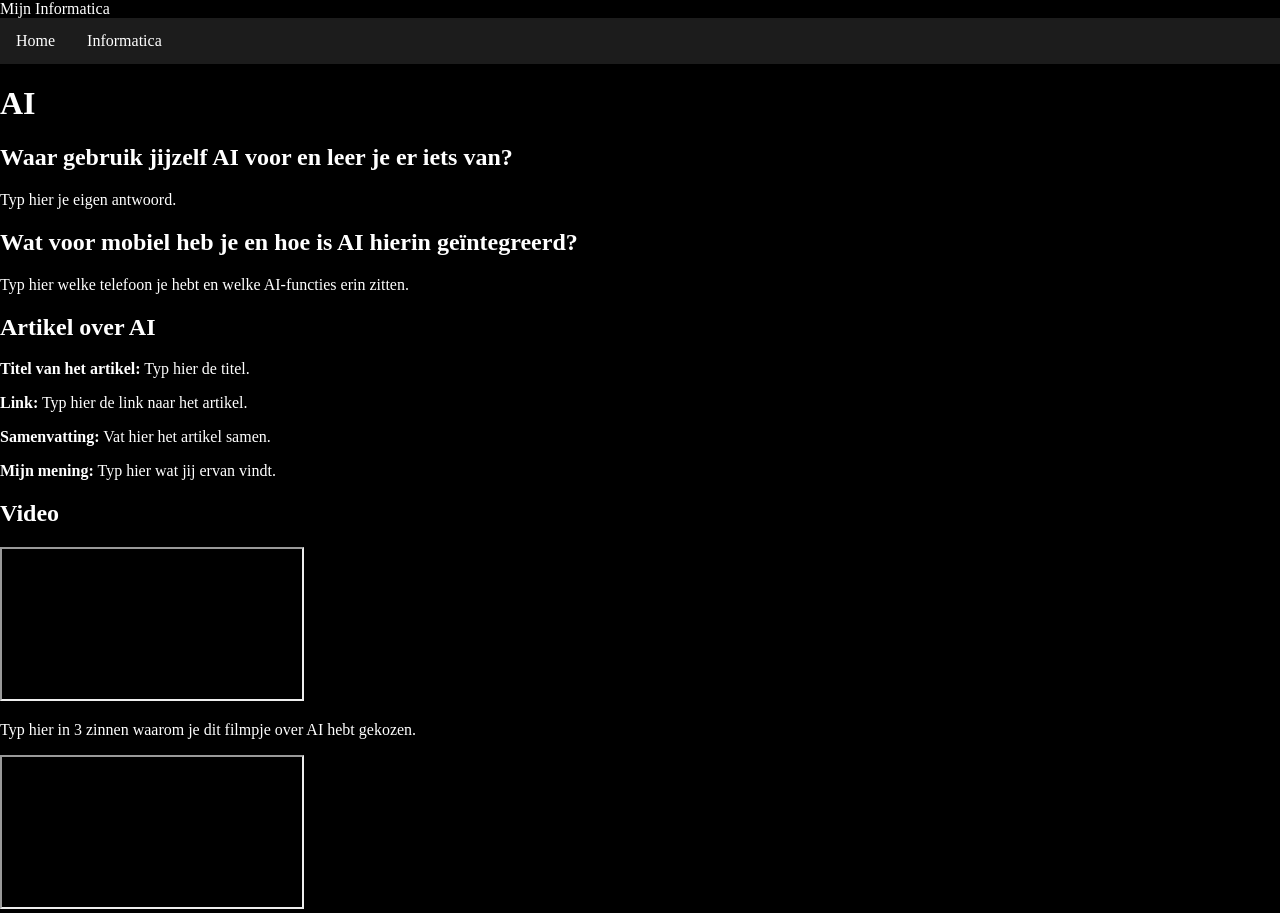
==== ai.html @ f52f0b6c "commentaar ai" ====
<!DOCTYPE html> <!-- Geeft aan dat dit een HTML5-document is -->
<html lang="nl"> <!-- Begin van de pagina; de taal is Nederlands -->
    <head>
        <meta charset="utf-8"> <!-- Zorgt dat speciale letters goed worden getoond -->
        <title>AI</title> <!-- Tekst in het tabblad -->
        <link rel="stylesheet" type="text/css" href="opmaak.css"> <!-- Koppelt het opmaakbestand -->
    </head>
    <body>

        <!-- Bovenkant van de pagina: logo-tekst en menu (hetzelfde op elke pagina) -->
        <header class="site-header">
            <div class="logo">Mijn Informatica</div>
            <ul>
                <li><a href="index.html">Home</a></li>
                <li class="dropdown">
                    <a href="binairstelsel.html">Informatica</a>
                    <ul class="dropdown-menu">
                        <li><a href="binairstelsel.html">Binair stelsel</a></li>
                        <li><a href="kleurmodellen.html">Kleurmodellen</a></li>
                        <li><a href="compressie.html">Compressie</a></li>
                        <li><a href="ai.html">AI</a></li>
                        <li><a href="ivu.html">IVU</a></li>
                    </ul>
                </li>
            </ul>
        </header>

        <!-- Grote titel van de pagina -->
        <h1 class="page-title">AI</h1>

        <!-- Kaart 1: eigen gebruik van AI -->
        <div class="card">
            <h2>Waar gebruik jijzelf AI voor en leer je er iets van?</h2>
            <p>Typ hier je eigen antwoord.</p>
        </div>

        <!-- Kaart 2: AI in de mobiele telefoon -->
        <div class="card">
            <h2>Wat voor mobiel heb je en hoe is AI hierin geïntegreerd?</h2>
            <p>Typ hier welke telefoon je hebt en welke AI-functies erin zitten.</p>
        </div>

        <!-- Kaart 3: gekozen artikel over AI met samenvatting en mening -->
        <div class="card">
            <h2>Artikel over AI</h2>
            <p><strong>Titel van het artikel:</strong> Typ hier de titel.</p>
            <p><strong>Link:</strong> Typ hier de link naar het artikel.</p>
            <p><strong>Samenvatting:</strong> Vat hier het artikel samen.</p>
            <p><strong>Mijn mening:</strong> Typ hier wat jij ervan vindt.</p>
        </div>

        <!-- Kaart met de YouTube-video -->
        <div class="card">
            <h2>Video</h2>
            <div class="video-wrapper">
                <!-- Youtube video embedded -->
                <iframe src="https://www.youtube.com/embed/gQmhbXmtKig" title="YouTube video" allowfullscreen></iframe>
            </div>
            <p>Typ hier in 3 zinnen waarom je dit filmpje over AI hebt gekozen.</p>
        </div>
         <iframe src="https://www.youtube.com/embed/1oeoosMrJz4" title="YouTube video" allowfullscreen></iframe>
            </div>

    </body>
</html>
---- opmaak.css ----
body {
  margin: 0;
  padding: 0;
  background-color: #000000;
  color: white;
}

ul {
  list-style-type: none;
  margin: 0;
  padding: 0;
  background-color: #1c1c1c;
}

ul::after {
  content: "";
  display: table;
  clear: both;
}

li {
  float: left;
}

li a {
  display: block;
  color: white;
  text-align: center;
  padding: 14px 16px;
  text-decoration: none;
}

/* Kleur van de link verandert bij hoveren */
li a:hover {
  background-color: #00a651;
}

.over-mij {
  background-color: #1c1c1c;
  color: white;
  padding: 16px;
  margin-top: 10px;
}

.over-mij h2,
.over-eafc h2 {
  color: #00a651;
  margin-top: 0;
}

.dropdown {
  position: relative;
}

.dropdown-menu {
  display: none;
  position: absolute;
  background-color: #1c1c1c;
}
  

.dropdown:hover .dropdown-menu {
  display: block;
}

.dropdown-menu li {
  float: none;
}
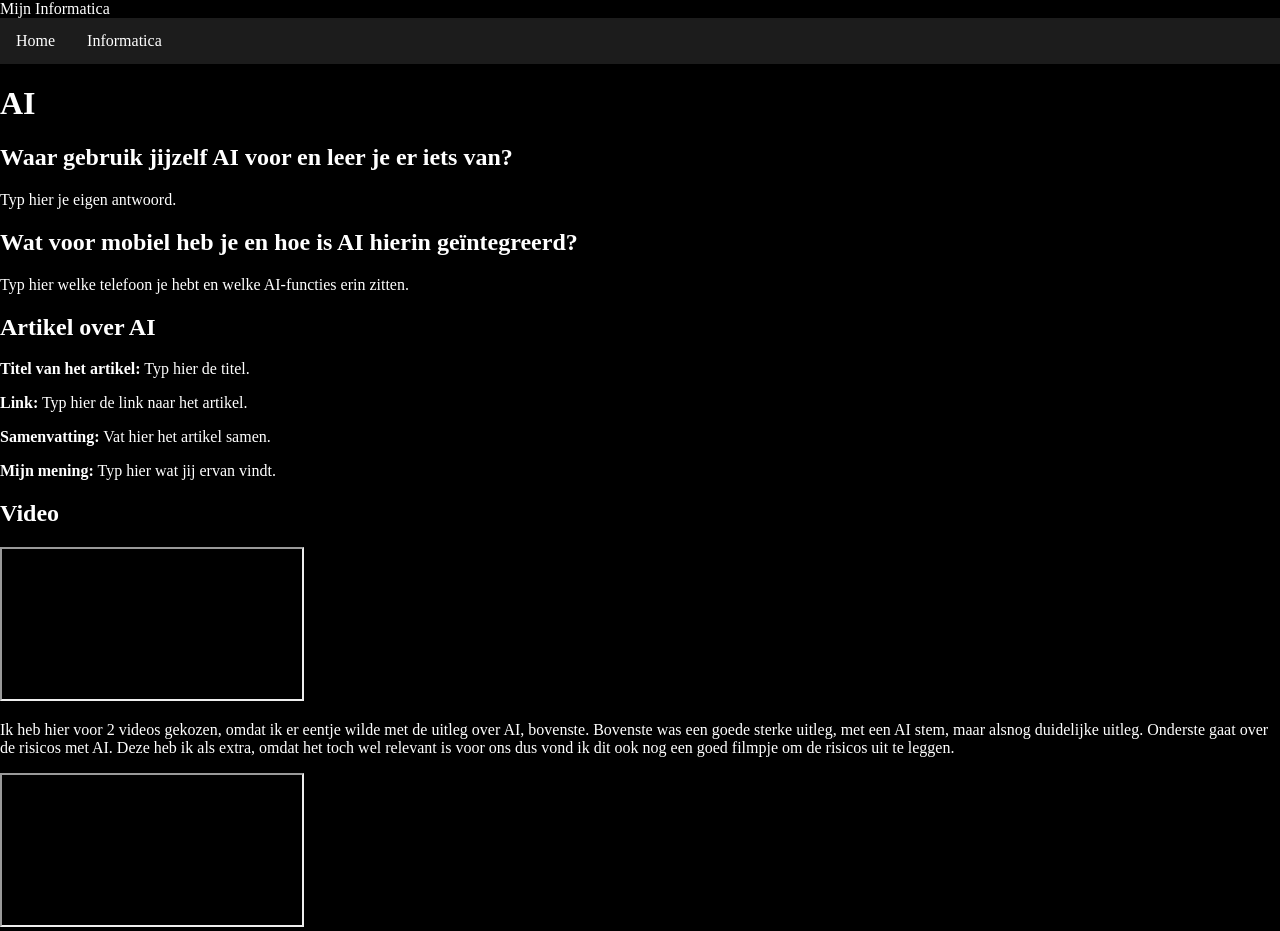
==== commit 29566649: "yt vid tekst" ====
--- a/ai.html
+++ b/ai.html
@@ -57,7 +57,7 @@
                 <!-- Youtube video embedded -->
                 <iframe src="https://www.youtube.com/embed/gQmhbXmtKig" title="YouTube video" allowfullscreen></iframe>
             </div>
-            <p>Typ hier in 3 zinnen waarom je dit filmpje over AI hebt gekozen.</p>
+            <p>Ik heb hier voor 2 videos gekozen, omdat ik er eentje wilde met de uitleg over AI, bovenste. Bovenste was een goede sterke uitleg, met een AI stem, maar alsnog duidelijke uitleg. Onderste gaat over de risicos met AI. Deze heb ik als extra, omdat het toch wel relevant is voor ons dus vond ik dit ook nog een goed filmpje om de risicos uit te leggen.</p>
         </div>
          <iframe src="https://www.youtube.com/embed/1oeoosMrJz4" title="YouTube video" allowfullscreen></iframe>
             </div>
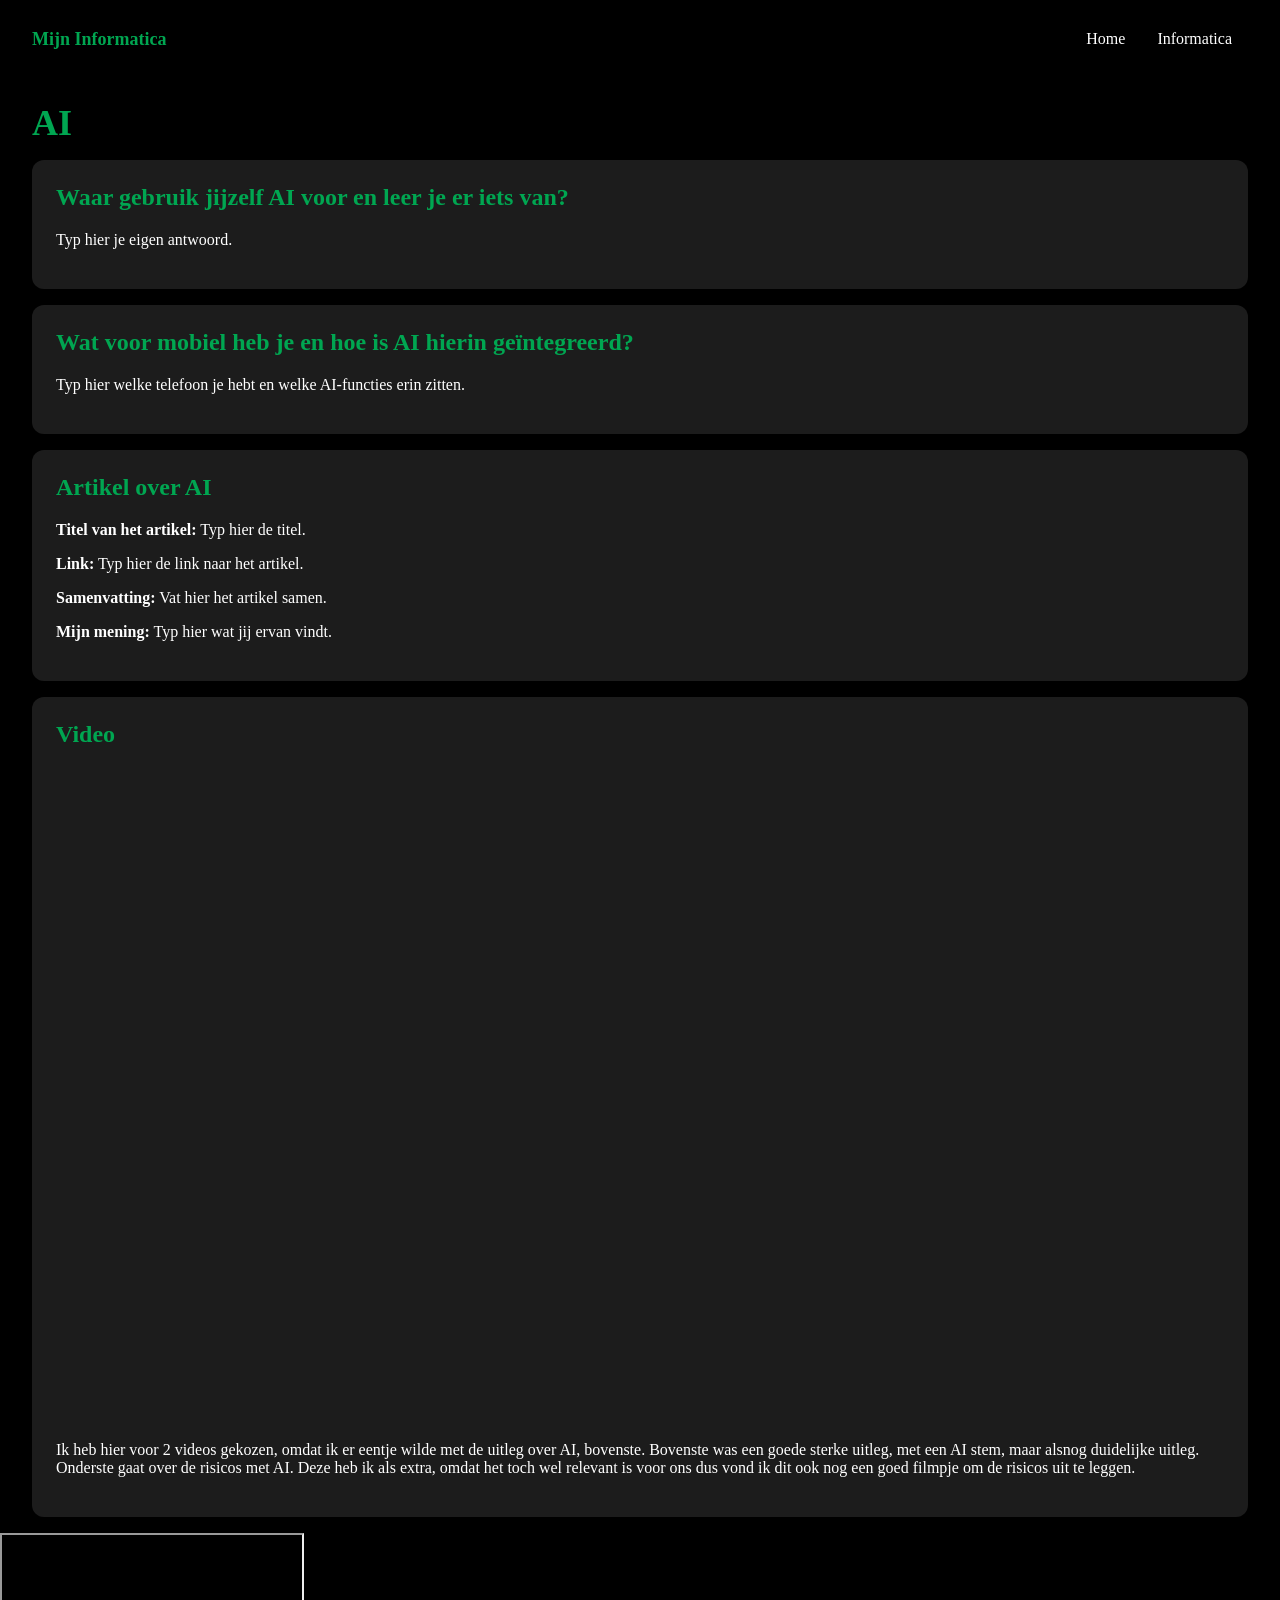
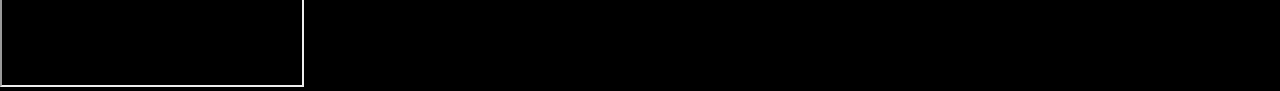
==== commit c324164d: "opmaak" ====
--- a/ai.html
+++ b/ai.html
@@ -4,7 +4,7 @@
     <head>
         <meta charset="utf-8"> <!-- Zorgt dat speciale letters goed worden getoond -->
         <title>AI</title> <!-- Tekst in het tabblad -->
-        <link rel="stylesheet" type="text/css" href="opmaak.css"> <!-- Koppelt het opmaakbestand -->
+        <link rel="stylesheet" type="text/css" href="CSS/opmaak.css"> <!-- Koppelt het opmaakbestand -->
     </head>
     <body>
 
--- a/CSS/opmaak.css
+++ b/CSS/opmaak.css
@@ -0,0 +1,197 @@
+
+/* ==========================================================
+   opmaak.css
+   Dit bestand bepaalt hoe ALLE pagina's van de website eruitzien.
+   Elke HTML-pagina koppelt dit bestand via een <link>-regel.
+   ========================================================== */
+
+
+/* ---------- Algemeen ---------- */
+
+/* De hele pagina: zwarte achtergrond, witte tekst, geen witte rand */
+body {
+  margin: 0;                  /* haalt de standaard witte rand rond de pagina weg */
+  padding: 0;                 /* geen extra ruimte binnen de pagina */
+  background-color: #000000;  /* zwarte achtergrond */
+  color: white;               /* standaard tekstkleur is wit */
+}
+
+/* Afbeeldingen worden nooit breder dan hun vakje en behouden hun verhouding */
+img {
+  max-width: 100%;            /* nooit breder dan de ruimte die er is */
+  height: auto;               /* hoogte past zich aan zodat het plaatje niet uitrekt */
+}
+
+
+/* ---------- Menu ---------- */
+
+/* Alle lijsten (<ul>) zien eruit als een menubalk */
+ul {
+  list-style-type: none;      /* haalt de bolletjes weg */
+  margin: 0;                  /* geen marge */
+  padding: 0;                 /* geen padding */
+  background-color: #1c1c1c;  /* donkergrijze balk */
+}
+
+/* Clearfix: sluit de zwevende (float) menu-items netjes af.
+   Dit gebruiken we i.p.v. overflow:hidden, want dat zou het dropdownmenu afsnijden. */
+ul::after {
+  content: "";                /* maakt een onzichtbaar element na de lijst */
+  display: table;
+  clear: both;                /* zorgt dat de lijst de hoogte van de items krijgt */
+}
+
+/* Elk menu-item staat naast elkaar (links uitgelijnd) */
+li {
+  float: left;
+}
+
+/* De links in het menu */
+li a {
+  display: block;             /* hele vlak is klikbaar, niet alleen de tekst */
+  color: white;               /* witte tekst */
+  text-align: center;         /* tekst in het midden */
+  padding: 14px 16px;         /* 14px boven/onder, 16px links/rechts */
+  text-decoration: none;      /* haalt de onderstreping weg */
+}
+
+/* Als je met de muis over een link gaat, wordt de achtergrond groen */
+li a:hover {
+  background-color: #00a651;
+}
+
+
+/* ---------- Dropdownmenu ---------- */
+
+/* Het menu-item waar het submenu onder hoort; submenu positioneert zich hieraan */
+.dropdown {
+  position: relative;
+}
+
+/* Het submenu: standaard verborgen en zwevend onder het hoofdmenu */
+.dropdown-menu {
+  display: none;              /* niet zichtbaar totdat je erover hovert */
+  position: absolute;         /* ligt over de pagina heen, schuift niets op */
+  background-color: #1c1c1c;
+}
+
+/* Zodra je over het menu-item hovert, wordt het submenu zichtbaar */
+.dropdown:hover .dropdown-menu {
+  display: block;
+}
+
+/* Items in het submenu staan onder elkaar in plaats van naast elkaar */
+.dropdown-menu li {
+  float: none;
+}
+
+
+/* ---------- Header (bovenkant van elke pagina) ---------- */
+
+/* Balk bovenaan met logo-tekst links en het menu rechts */
+.site-header {
+  display: flex;                    /* zet logo en menu naast elkaar */
+  align-items: center;              /* verticaal netjes in het midden */
+  justify-content: space-between;   /* logo links, menu rechts */
+  background-color: #000000;
+  padding: 16px 32px;
+}
+
+/* De tekst "Mijn Informatica" links in de header */
+.site-header .logo {
+  color: #00a651;             /* groen */
+  font-weight: bold;
+  font-size: 18px;
+}
+
+/* Het menu in de header krijgt geen eigen achtergrond (zwart van de header schijnt door) */
+.site-header ul {
+  background-color: transparent;
+}
+
+
+/* ---------- Titels en kaarten ---------- */
+
+/* De grote titel bovenaan elke pagina */
+.page-title {
+  color: #00a651;
+  font-size: 36px;
+  padding: 24px 32px 0;       /* ruimte boven en links/rechts, niets onder */
+  margin: 0;
+}
+
+/* Een kaart: donkergrijs blok met afgeronde hoeken waarin de inhoud staat */
+.card {
+  background-color: #1c1c1c;
+  color: white;
+  border-radius: 12px;        /* afgeronde hoeken */
+  padding: 24px;              /* ruimte binnen de kaart */
+  margin: 16px 32px;          /* ruimte om de kaart heen */
+}
+
+/* De kopjes binnen een kaart zijn groen */
+.card h2 {
+  color: #00a651;
+  margin-top: 0;
+}
+
+/* Een rij waarin twee kaarten naast elkaar staan */
+.card-row {
+  display: flex;              /* kaarten naast elkaar */
+  gap: 16px;                  /* ruimte tussen de kaarten */
+  margin: 16px 32px;
+}
+
+/* Kaarten in een rij delen de breedte gelijk en hebben geen eigen marge meer */
+.card-row .card {
+  flex: 1;
+  margin: 0;
+}
+
+
+/* ---------- Kleine afbeelding naast tekst ---------- */
+
+/* Zet een klein logo links en de tekst rechts ernaast */
+.card-with-icon {
+  display: flex;
+  gap: 16px;
+  align-items: flex-start;    /* alles bovenaan uitlijnen */
+}
+
+/* Het kleine logo: vast formaat van 70 bij 70 pixels */
+.card-with-icon img {
+  width: 70px;
+  height: 70px;
+  object-fit: contain;        /* hele logo blijft zichtbaar, niet uitgerekt */
+  flex-shrink: 0;             /* logo wordt niet kleiner geduwd door de tekst */
+  border-radius: 8px;
+  background-color: white;    /* wit vlak, zodat donkere logo's leesbaar zijn */
+  padding: 4px;
+}
+
+/* De tekst naast het logo gebruikt de rest van de ruimte */
+.card-with-icon .text {
+  flex: 1;
+}
+
+
+/* ---------- YouTube-video ---------- */
+
+/* Vak met een vaste 16:9-verhouding waarin de video netjes past */
+.video-wrapper {
+  position: relative;
+  padding-bottom: 56.25%;     /* 16:9 verhouding (9 gedeeld door 16) */
+  height: 0;
+  overflow: hidden;
+  border-radius: 12px;
+}
+
+/* De video zelf vult het hele vak */
+.video-wrapper iframe {
+  position: absolute;
+  top: 0;
+  left: 0;
+  width: 100%;
+  height: 100%;
+  border: 0;                  /* geen rand rond de video */
+}
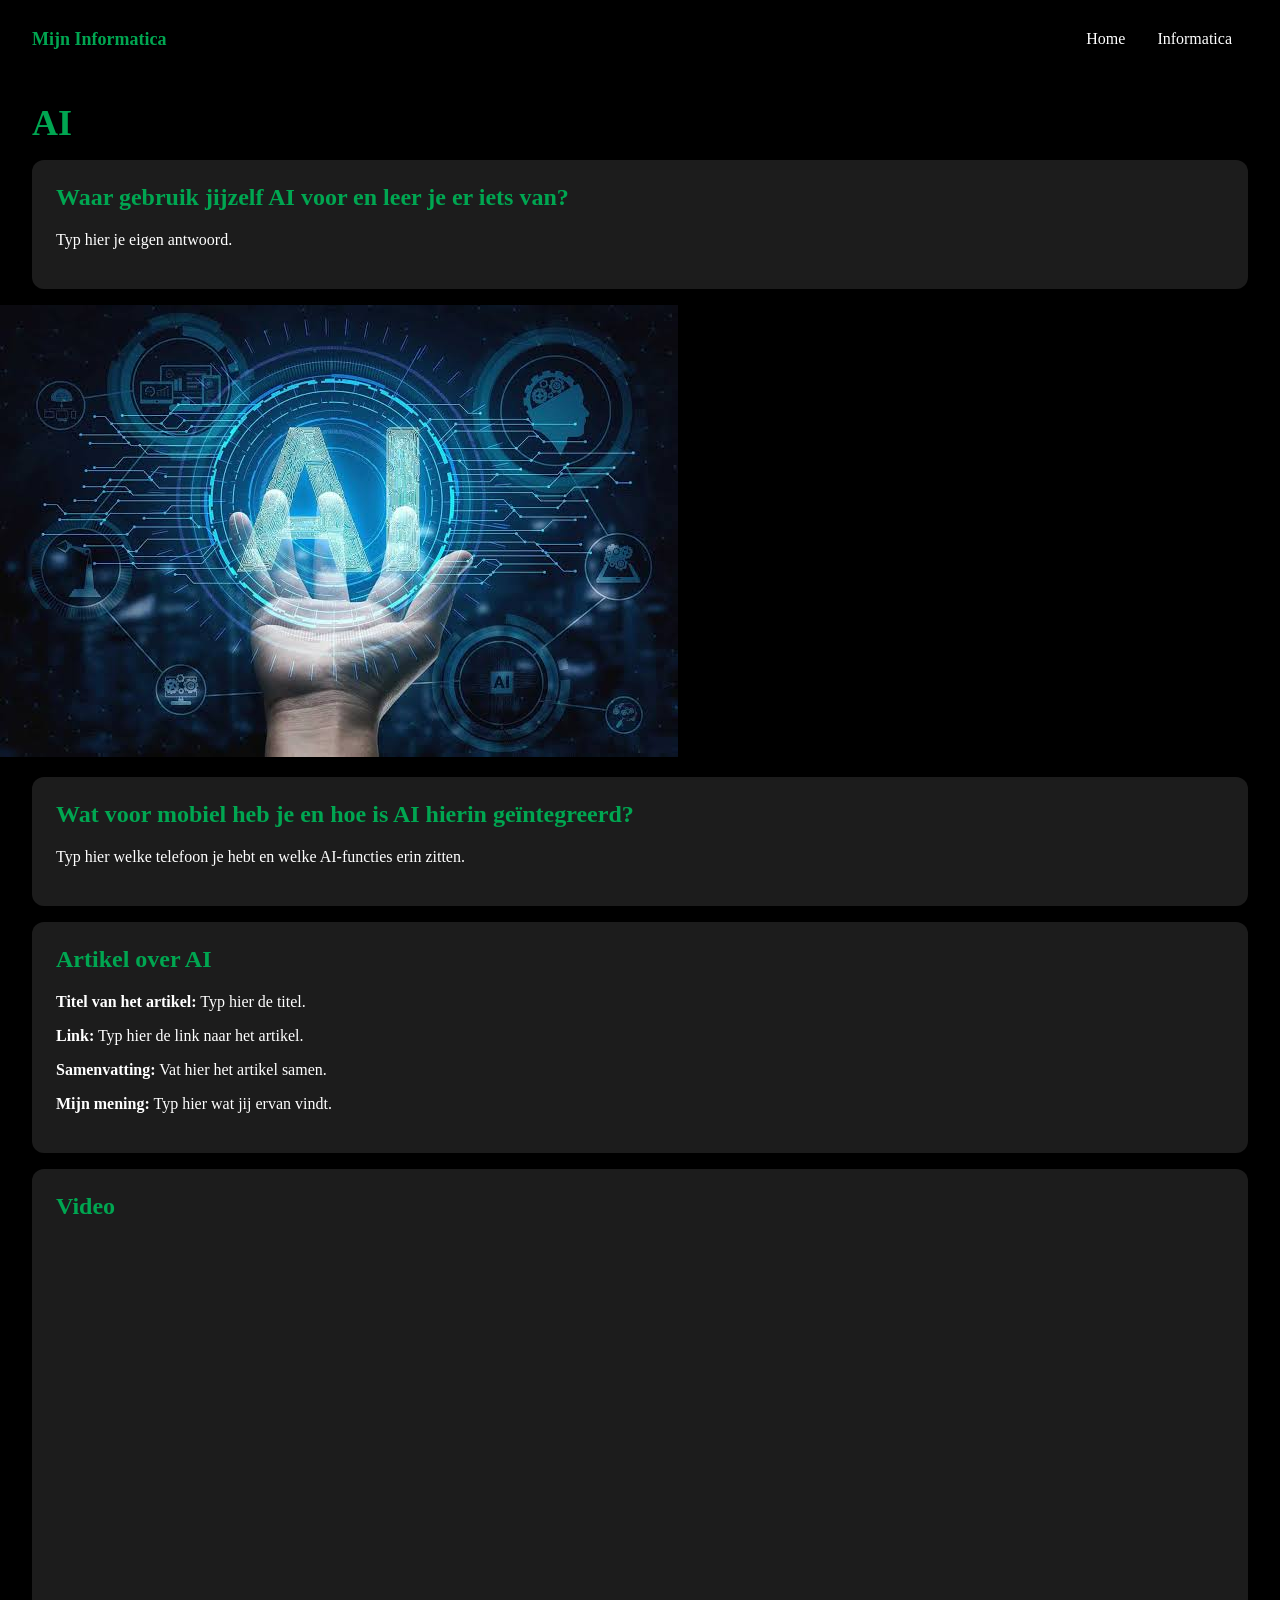
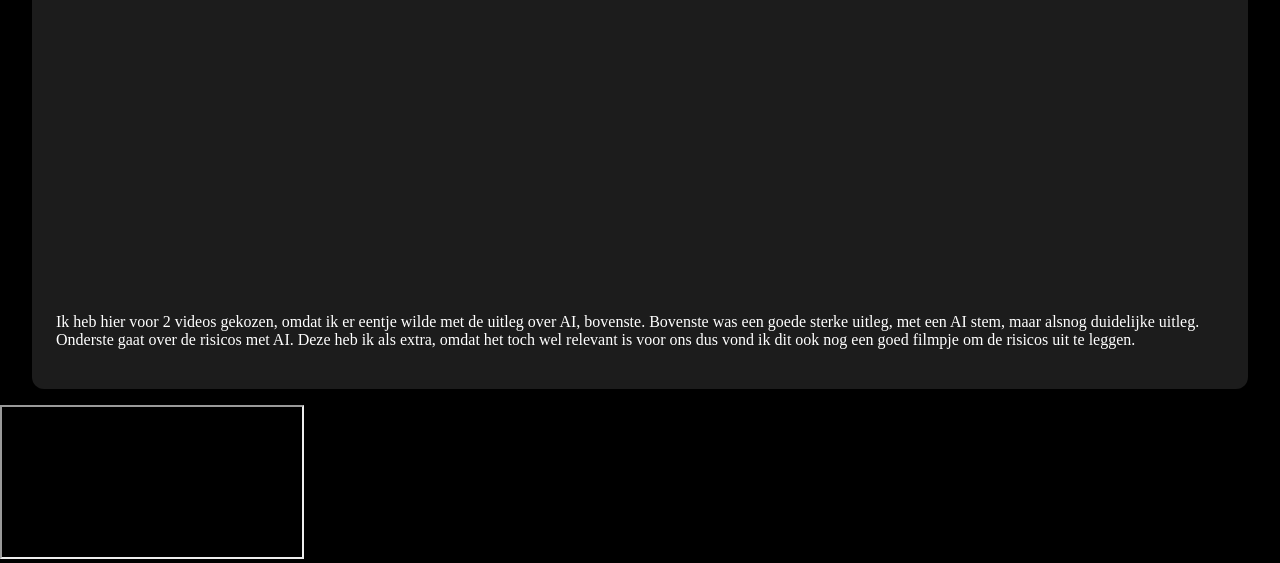
==== commit 29ffcd8c: "afbeelding Ai" ====
--- a/ai.html
+++ b/ai.html
@@ -1,66 +1,68 @@
 
 <!DOCTYPE html> <!-- Geeft aan dat dit een HTML5-document is -->
 <html lang="nl"> <!-- Begin van de pagina; de taal is Nederlands -->
-    <head>
-        <meta charset="utf-8"> <!-- Zorgt dat speciale letters goed worden getoond -->
-        <title>AI</title> <!-- Tekst in het tabblad -->
-        <link rel="stylesheet" type="text/css" href="CSS/opmaak.css"> <!-- Koppelt het opmaakbestand -->
-    </head>
-    <body>
+<head>
+<meta charset="utf-8"> <!-- Zorgt dat speciale letters goed worden getoond -->
+<title>AI</title> <!-- Tekst in het tabblad -->
+<link rel="stylesheet" type="text/css" href="CSS/opmaak.css"> <!-- Koppelt het opmaakbestand -->
+</head>
+<body>
 
-        <!-- Bovenkant van de pagina: logo-tekst en menu (hetzelfde op elke pagina) -->
-        <header class="site-header">
-            <div class="logo">Mijn Informatica</div>
-            <ul>
-                <li><a href="index.html">Home</a></li>
-                <li class="dropdown">
-                    <a href="binairstelsel.html">Informatica</a>
-                    <ul class="dropdown-menu">
-                        <li><a href="binairstelsel.html">Binair stelsel</a></li>
-                        <li><a href="kleurmodellen.html">Kleurmodellen</a></li>
-                        <li><a href="compressie.html">Compressie</a></li>
-                        <li><a href="ai.html">AI</a></li>
-                        <li><a href="ivu.html">IVU</a></li>
-                    </ul>
-                </li>
-            </ul>
-        </header>
+<!-- Bovenkant van de pagina: logo-tekst en menu (hetzelfde op elke pagina) -->
+<header class="site-header">
+<div class="logo">Mijn Informatica</div>
+<ul>
+<li><a href="index.html">Home</a></li>
+<li class="dropdown">
+<a href="binairstelsel.html">Informatica</a>
+<ul class="dropdown-menu">
+<li><a href="binairstelsel.html">Binair stelsel</a></li>
+<li><a href="kleurmodellen.html">Kleurmodellen</a></li>
+<li><a href="compressie.html">Compressie</a></li>
+<li><a href="ai.html">AI</a></li>
+<li><a href="IVU.html">IVU</a></li>
+</ul>
+</li>
+</ul>
+</header>
 
-        <!-- Grote titel van de pagina -->
-        <h1 class="page-title">AI</h1>
+<!-- Grote titel van de pagina -->
+ <h1 class="page-title">AI</h1>
 
-        <!-- Kaart 1: eigen gebruik van AI -->
-        <div class="card">
-            <h2>Waar gebruik jijzelf AI voor en leer je er iets van?</h2>
-            <p>Typ hier je eigen antwoord.</p>
-        </div>
+<!-- Kaart 1: eigen gebruik van AI -->
+<div class="card">
+<h2>Waar gebruik jijzelf AI voor en leer je er iets van?</h2>
+<p>Typ hier je eigen antwoord.</p>
+</div>
 
-        <!-- Kaart 2: AI in de mobiele telefoon -->
-        <div class="card">
-            <h2>Wat voor mobiel heb je en hoe is AI hierin geïntegreerd?</h2>
-            <p>Typ hier welke telefoon je hebt en welke AI-functies erin zitten.</p>
-        </div>
+ <img src="images/images.jpg" alt="ai"> <!-- Afbeelding erbij -->
 
-        <!-- Kaart 3: gekozen artikel over AI met samenvatting en mening -->
-        <div class="card">
-            <h2>Artikel over AI</h2>
-            <p><strong>Titel van het artikel:</strong> Typ hier de titel.</p>
-            <p><strong>Link:</strong> Typ hier de link naar het artikel.</p>
-            <p><strong>Samenvatting:</strong> Vat hier het artikel samen.</p>
-            <p><strong>Mijn mening:</strong> Typ hier wat jij ervan vindt.</p>
-        </div>
+<!-- Kaart 2: AI in de mobiele telefoon -->
+<div class="card">
+<h2>Wat voor mobiel heb je en hoe is AI hierin geïntegreerd?</h2>
+<p>Typ hier welke telefoon je hebt en welke AI-functies erin zitten.</p>
+</div>
 
-        <!-- Kaart met de YouTube-video -->
-        <div class="card">
-            <h2>Video</h2>
-            <div class="video-wrapper">
-                <!-- Youtube video embedded -->
-                <iframe src="https://www.youtube.com/embed/gQmhbXmtKig" title="YouTube video" allowfullscreen></iframe>
-            </div>
-            <p>Ik heb hier voor 2 videos gekozen, omdat ik er eentje wilde met de uitleg over AI, bovenste. Bovenste was een goede sterke uitleg, met een AI stem, maar alsnog duidelijke uitleg. Onderste gaat over de risicos met AI. Deze heb ik als extra, omdat het toch wel relevant is voor ons dus vond ik dit ook nog een goed filmpje om de risicos uit te leggen.</p>
-        </div>
-         <iframe src="https://www.youtube.com/embed/1oeoosMrJz4" title="YouTube video" allowfullscreen></iframe>
-            </div>
+<!-- Kaart 3: gekozen artikel over AI met samenvatting en mening -->
+<div class="card">
+<h2>Artikel over AI</h2>
+<p><strong>Titel van het artikel:</strong> Typ hier de titel.</p>
+<p><strong>Link:</strong> Typ hier de link naar het artikel.</p>
+<p><strong>Samenvatting:</strong> Vat hier het artikel samen.</p>
+<p><strong>Mijn mening:</strong> Typ hier wat jij ervan vindt.</p>
+</div>
 
-    </body>
+<!-- Kaart met de YouTube-video -->
+<div class="card">
+<h2>Video</h2>
+<div class="video-wrapper">
+<!-- Youtube video embedded -->
+<iframe src="https://www.youtube.com/embed/gQmhbXmtKig" title="YouTube video" allowfullscreen></iframe>
+</div>
+<p>Ik heb hier voor 2 videos gekozen, omdat ik er eentje wilde met de uitleg over AI, bovenste. Bovenste was een goede sterke uitleg, met een AI stem, maar alsnog duidelijke uitleg. Onderste gaat over de risicos met AI. Deze heb ik als extra, omdat het toch wel relevant is voor ons dus vond ik dit ook nog een goed filmpje om de risicos uit te leggen.</p>
+</div>
+<iframe src="https://www.youtube.com/embed/1oeoosMrJz4" title="YouTube video" allowfullscreen></iframe>
+</div>
+
+</body>
 </html>
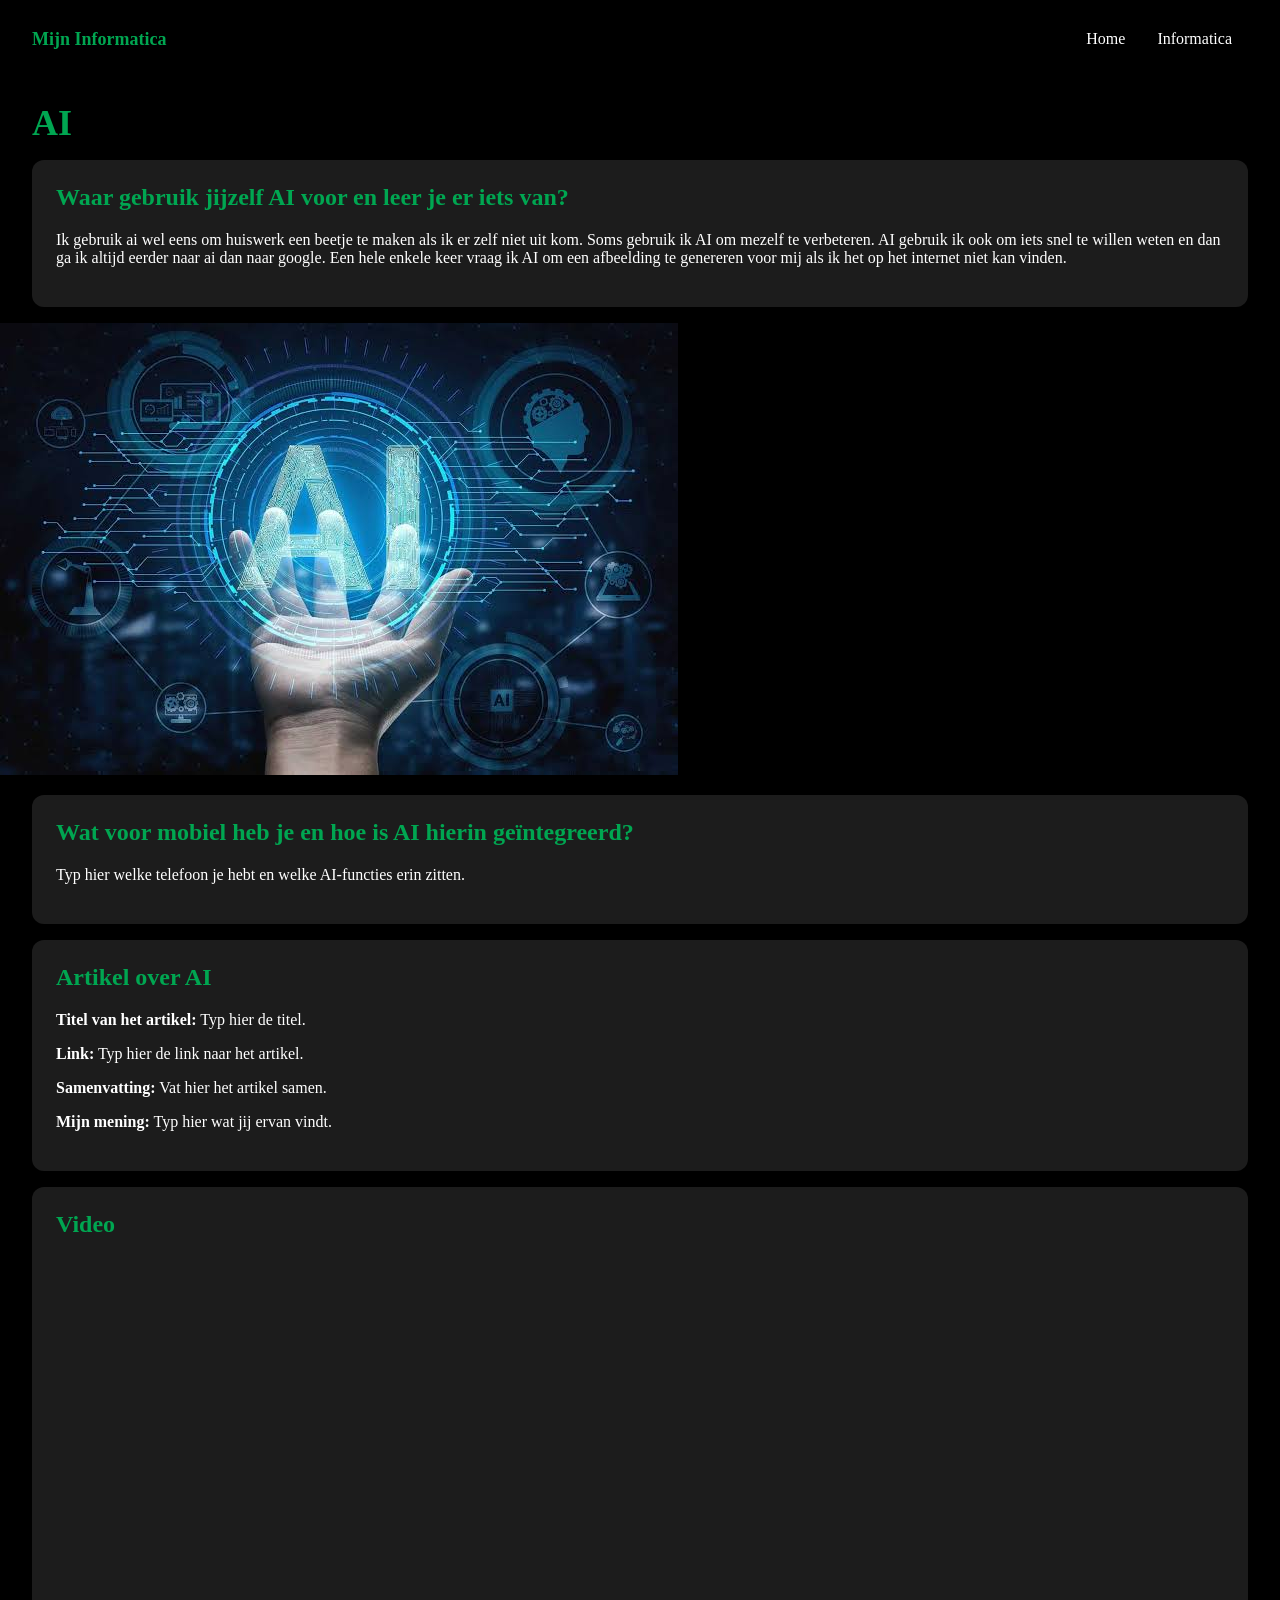
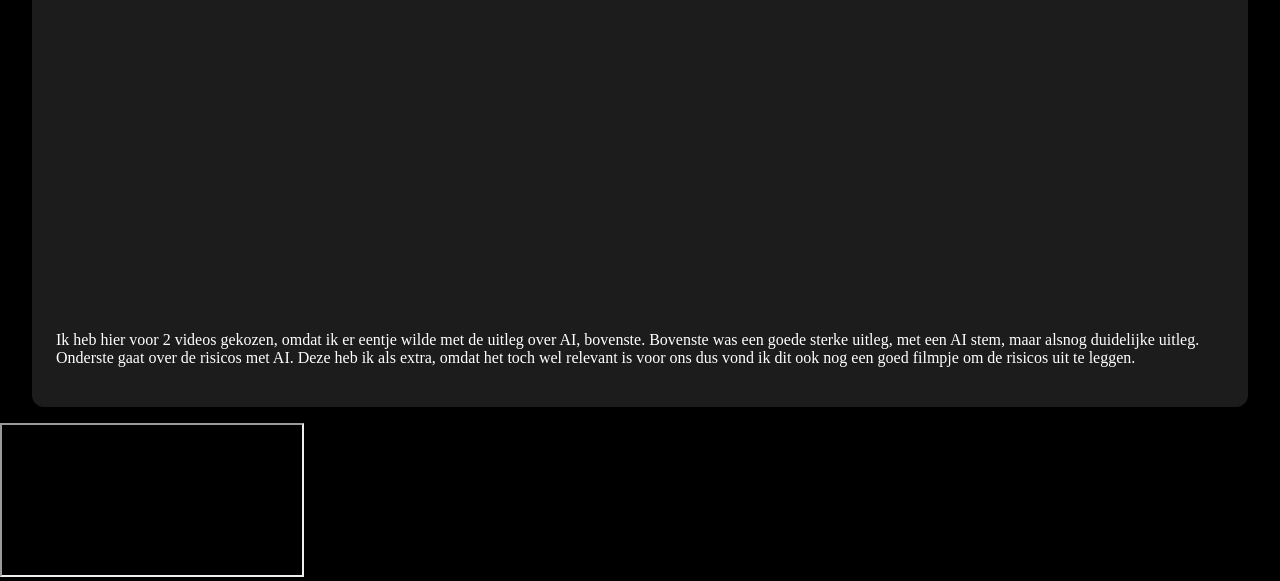
==== commit 4efb9421: "tekst ai" ====
--- a/ai.html
+++ b/ai.html
@@ -32,7 +32,7 @@
 <!-- Kaart 1: eigen gebruik van AI -->
 <div class="card">
 <h2>Waar gebruik jijzelf AI voor en leer je er iets van?</h2>
-<p>Typ hier je eigen antwoord.</p>
+<p>Ik gebruik ai wel eens om huiswerk een beetje te maken als ik er zelf niet uit kom. Soms gebruik ik AI om mezelf te verbeteren. AI gebruik ik ook om iets snel te willen weten en dan ga ik altijd eerder naar ai dan naar google. Een hele enkele keer vraag ik AI om een afbeelding te genereren voor mij als ik het op het internet niet kan vinden.</p>
 </div>
 
  <img src="images/images.jpg" alt="ai"> <!-- Afbeelding erbij -->
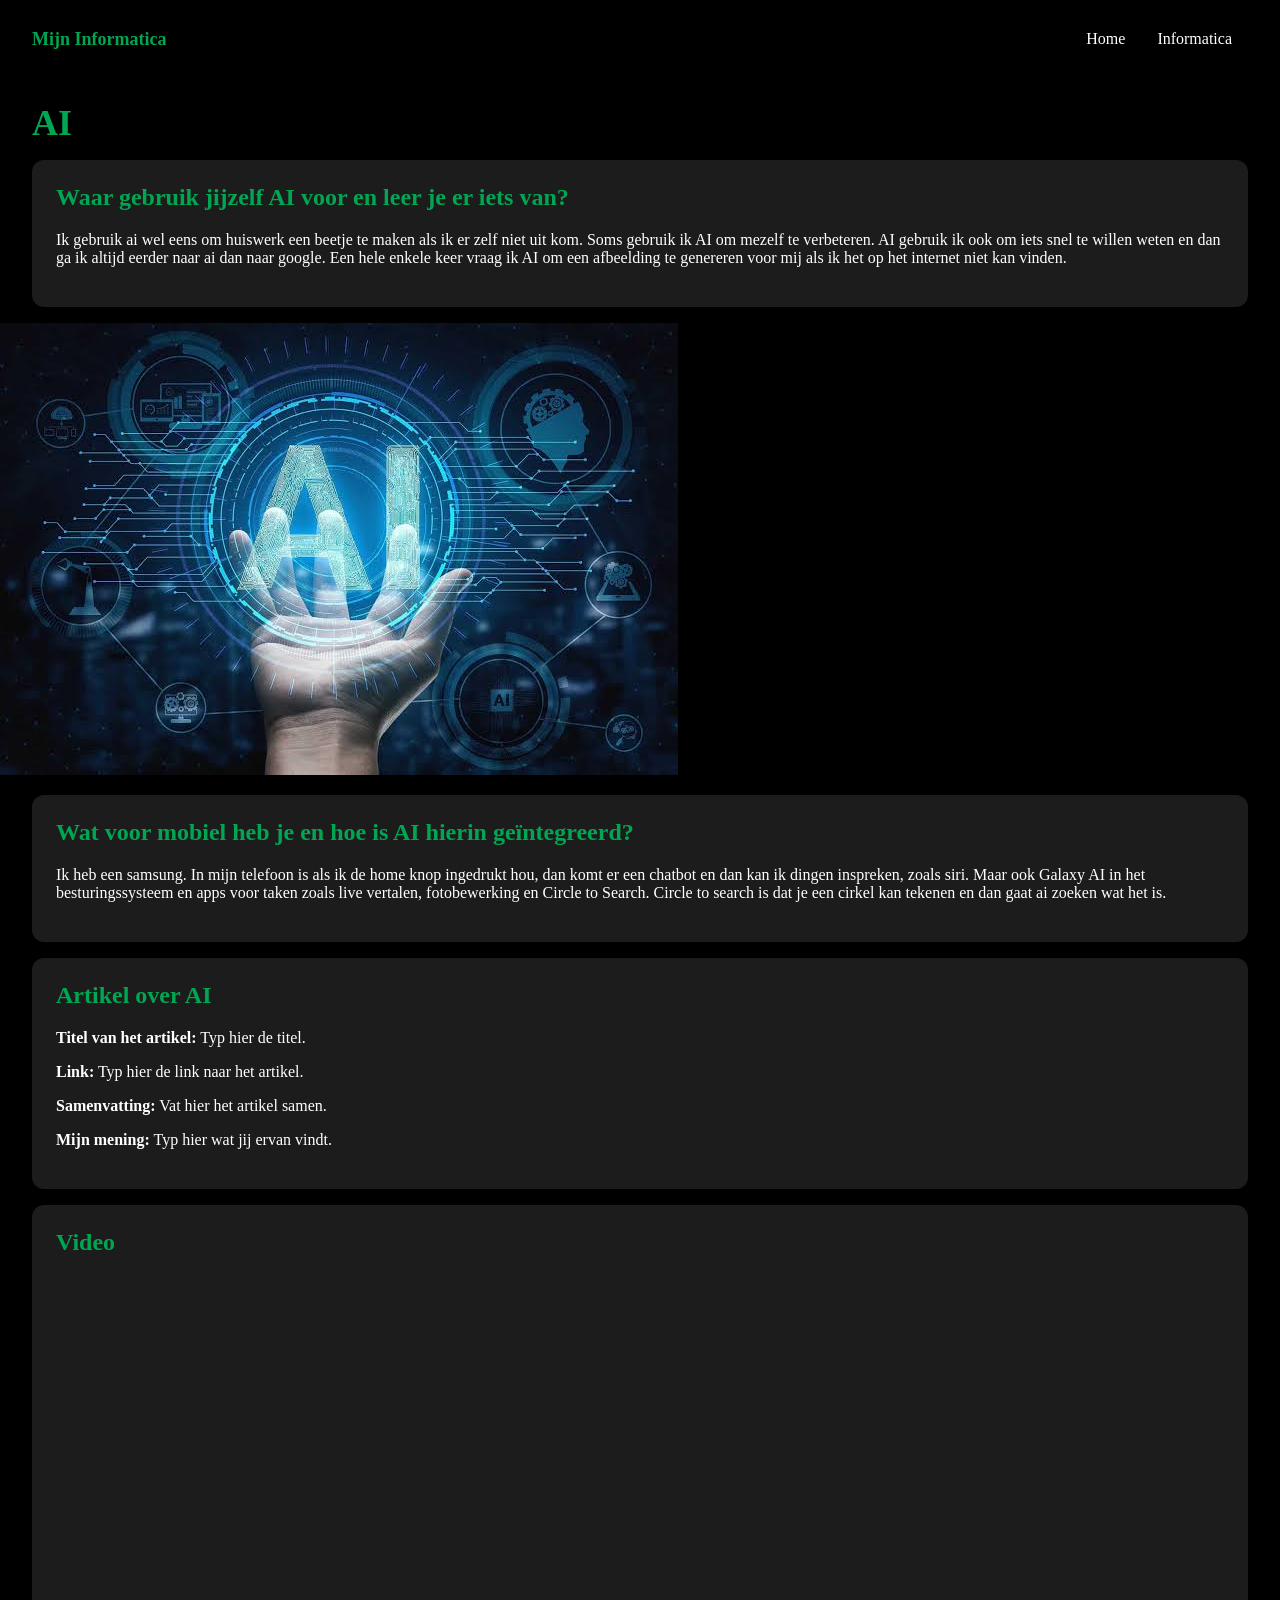
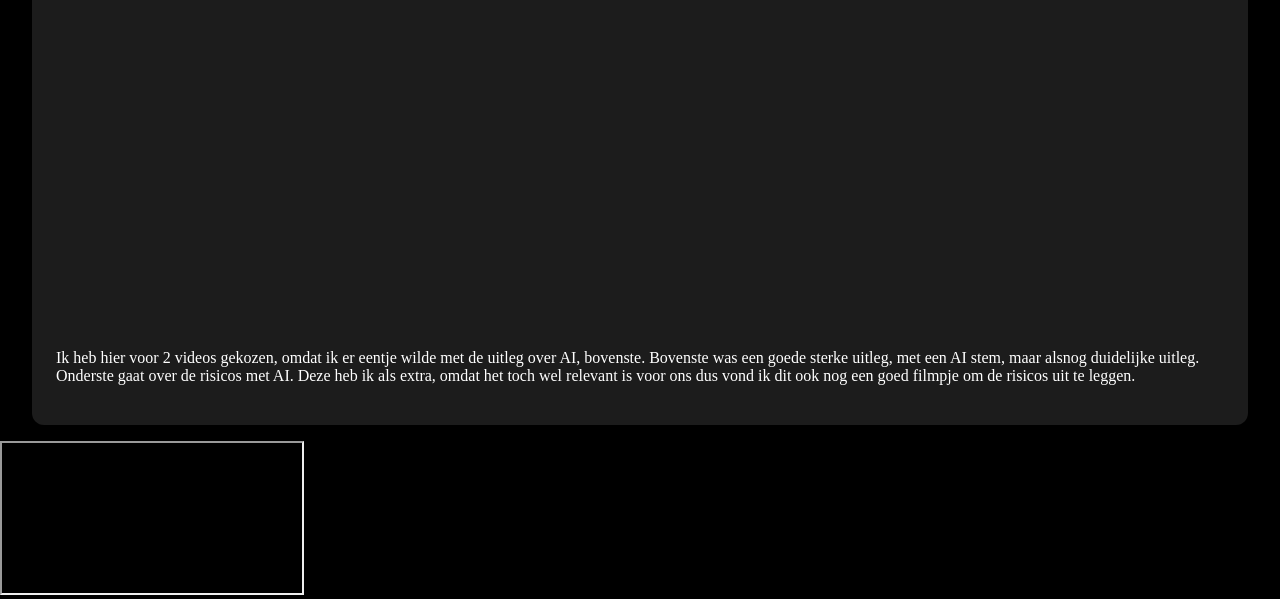
==== commit 50137a7a: "tekst ai" ====
--- a/ai.html
+++ b/ai.html
@@ -40,7 +40,7 @@
 <!-- Kaart 2: AI in de mobiele telefoon -->
 <div class="card">
 <h2>Wat voor mobiel heb je en hoe is AI hierin geïntegreerd?</h2>
-<p>Typ hier welke telefoon je hebt en welke AI-functies erin zitten.</p>
+<p>Ik heb een samsung. In mijn telefoon is als ik de home knop ingedrukt hou, dan komt er een chatbot en dan kan ik dingen inspreken, zoals siri. Maar ook Galaxy AI in het besturingssysteem en apps voor taken zoals live vertalen, fotobewerking en Circle to Search. Circle to search is dat je een cirkel kan tekenen en dan gaat ai zoeken wat het is.</p>
 </div>
 
 <!-- Kaart 3: gekozen artikel over AI met samenvatting en mening -->
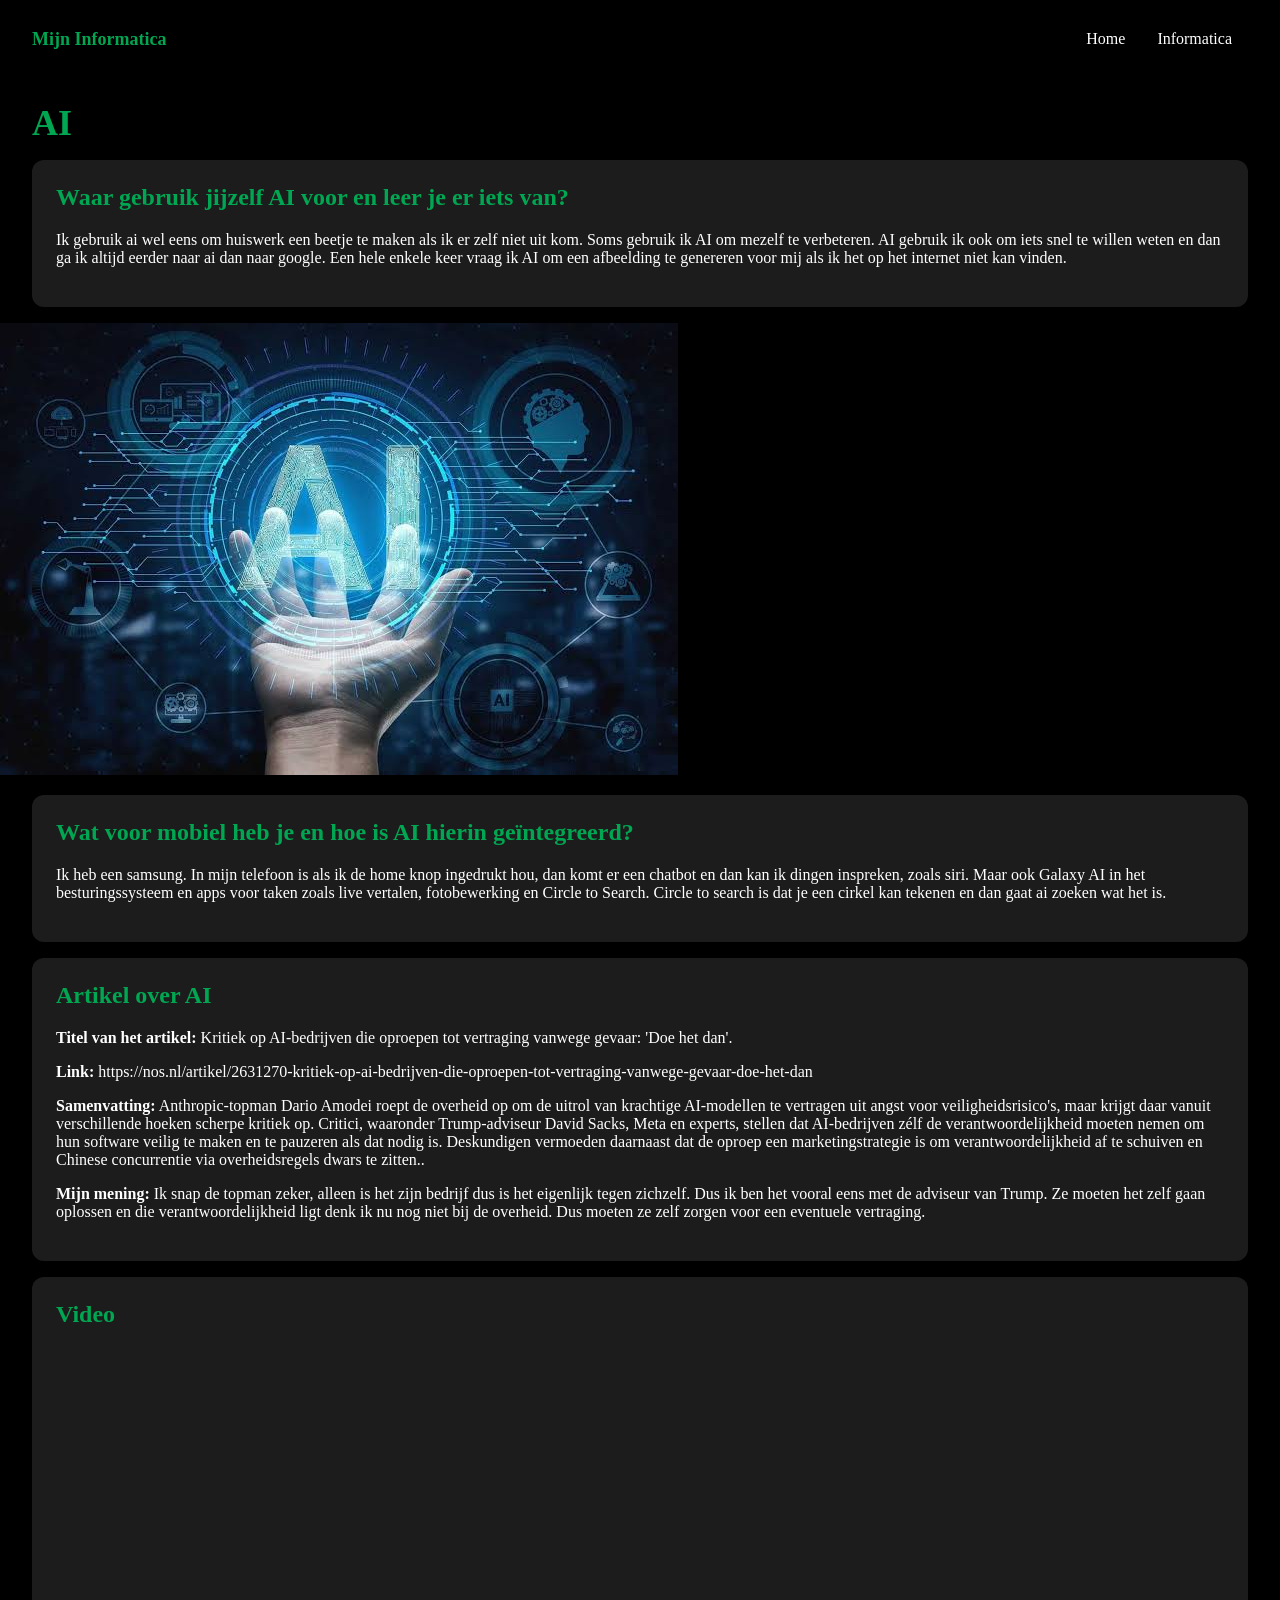
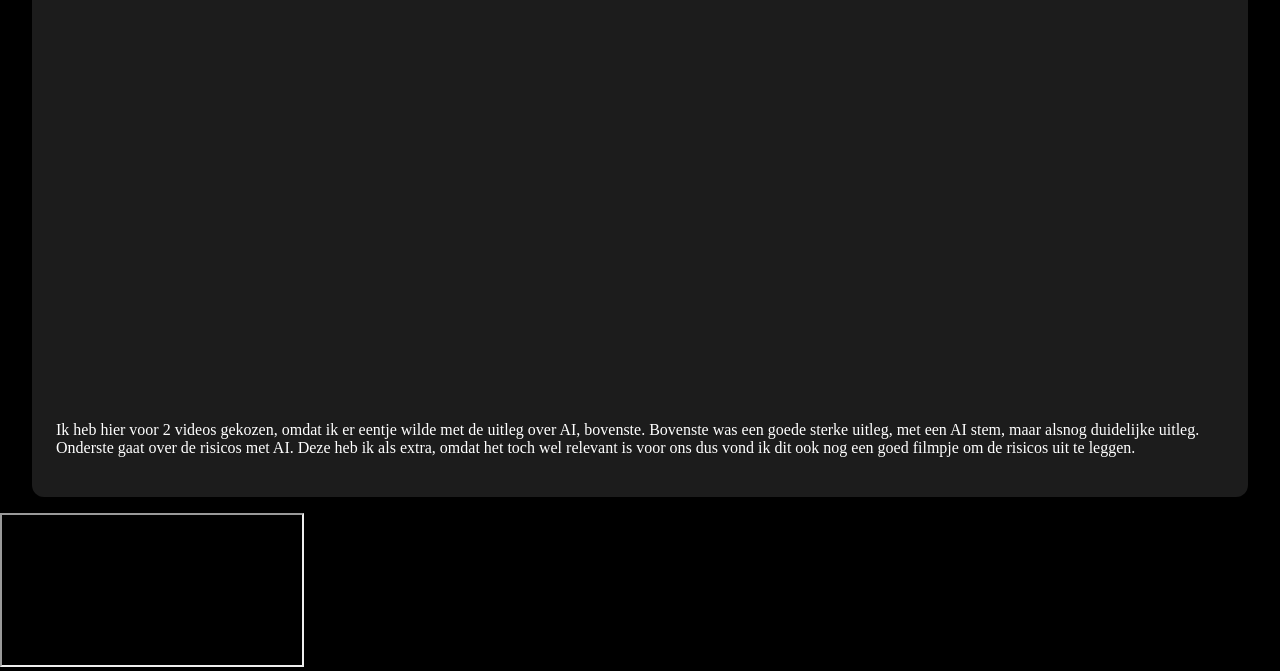
==== commit 8b99e6f7: "ai artikel" ====
--- a/ai.html
+++ b/ai.html
@@ -46,10 +46,10 @@
 <!-- Kaart 3: gekozen artikel over AI met samenvatting en mening -->
 <div class="card">
 <h2>Artikel over AI</h2>
-<p><strong>Titel van het artikel:</strong> Typ hier de titel.</p>
-<p><strong>Link:</strong> Typ hier de link naar het artikel.</p>
-<p><strong>Samenvatting:</strong> Vat hier het artikel samen.</p>
-<p><strong>Mijn mening:</strong> Typ hier wat jij ervan vindt.</p>
+<p><strong>Titel van het artikel:</strong> Kritiek op AI-bedrijven die oproepen tot vertraging vanwege gevaar: 'Doe het dan'.</p>
+<p><strong>Link:</strong> https://nos.nl/artikel/2631270-kritiek-op-ai-bedrijven-die-oproepen-tot-vertraging-vanwege-gevaar-doe-het-dan</p>
+<p><strong>Samenvatting:</strong> Anthropic-topman Dario Amodei roept de overheid op om de uitrol van krachtige AI-modellen te vertragen uit angst voor veiligheidsrisico's, maar krijgt daar vanuit verschillende hoeken scherpe kritiek op. Critici, waaronder Trump-adviseur David Sacks, Meta en experts, stellen dat AI-bedrijven zélf de verantwoordelijkheid moeten nemen om hun software veilig te maken en te pauzeren als dat nodig is. Deskundigen vermoeden daarnaast dat de oproep een marketingstrategie is om verantwoordelijkheid af te schuiven en Chinese concurrentie via overheidsregels dwars te zitten..</p>
+<p><strong>Mijn mening:</strong> Ik snap de topman zeker, alleen is het zijn bedrijf dus is het eigenlijk tegen zichzelf. Dus ik ben het vooral eens met de adviseur van Trump. Ze moeten het zelf gaan oplossen en die verantwoordelijkheid ligt denk ik nu nog niet bij de overheid. Dus moeten ze zelf zorgen voor een eventuele vertraging.</p>
 </div>
 
 <!-- Kaart met de YouTube-video -->
